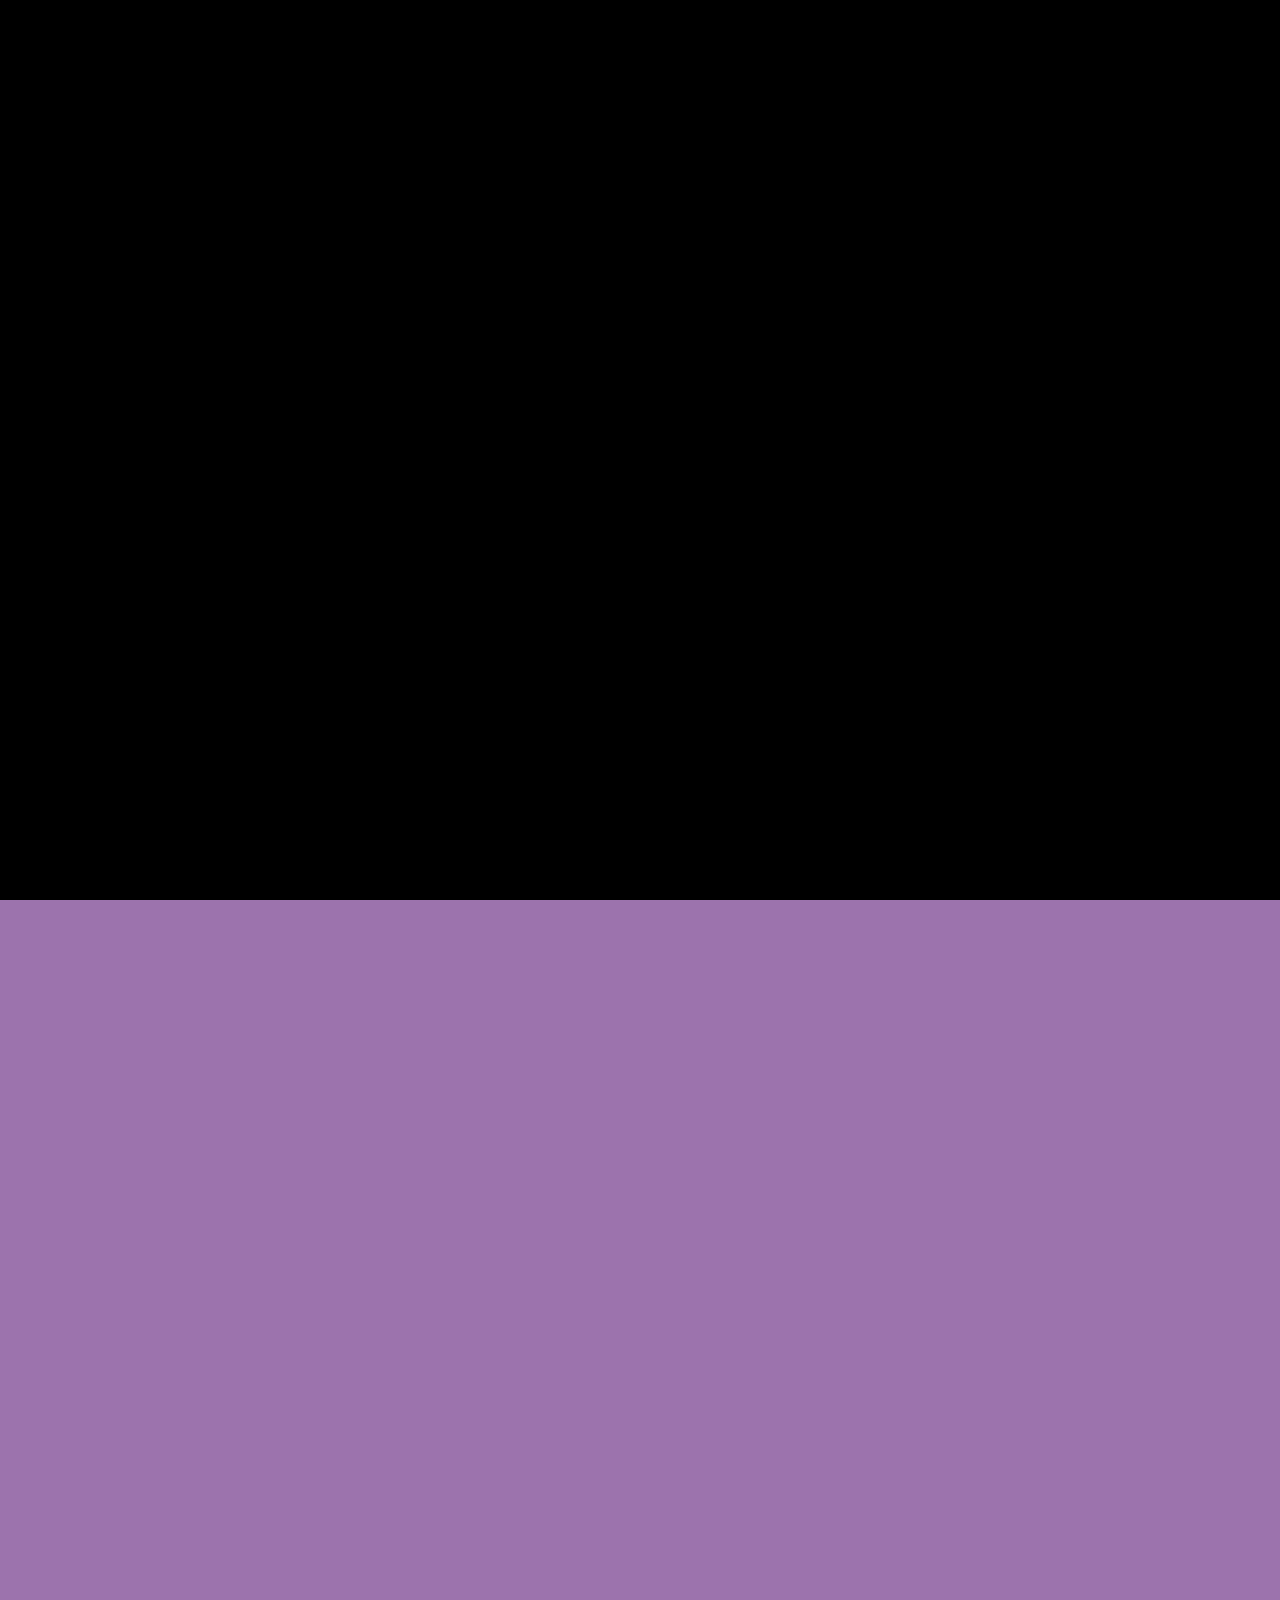
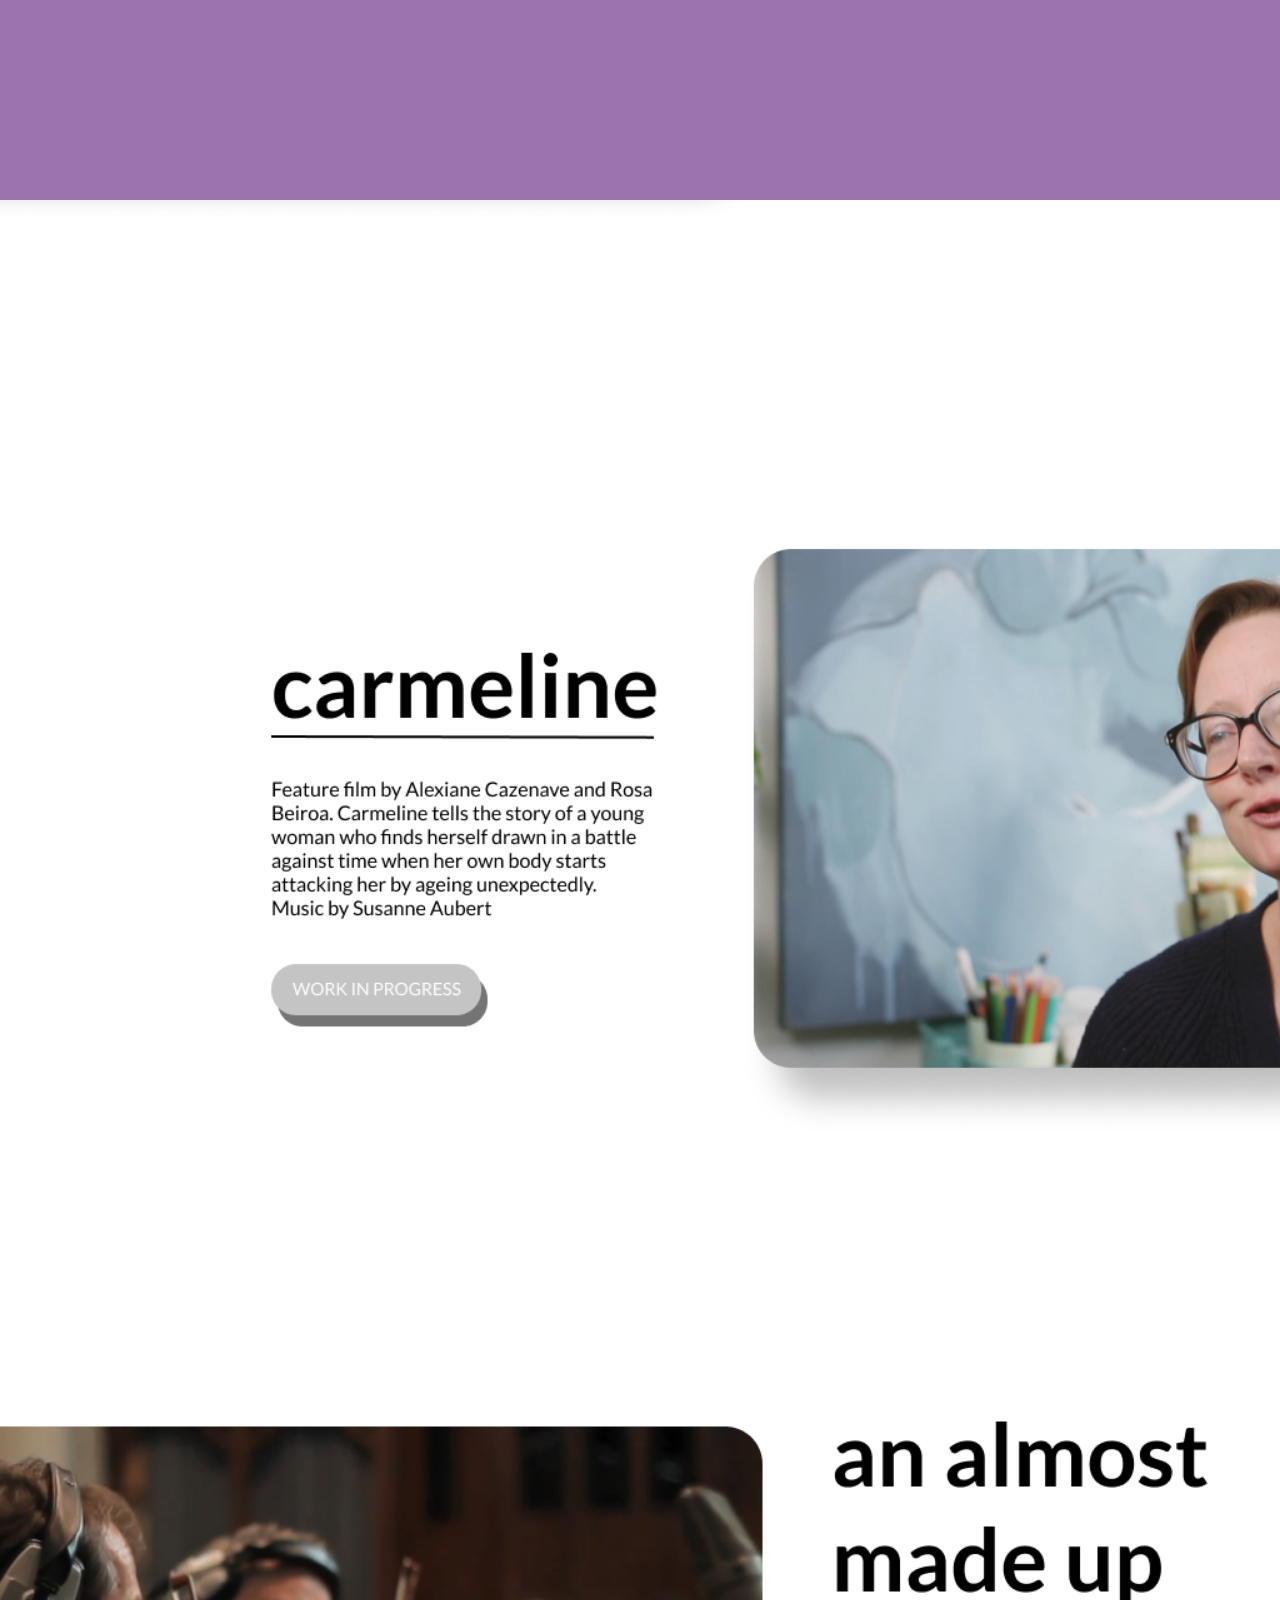
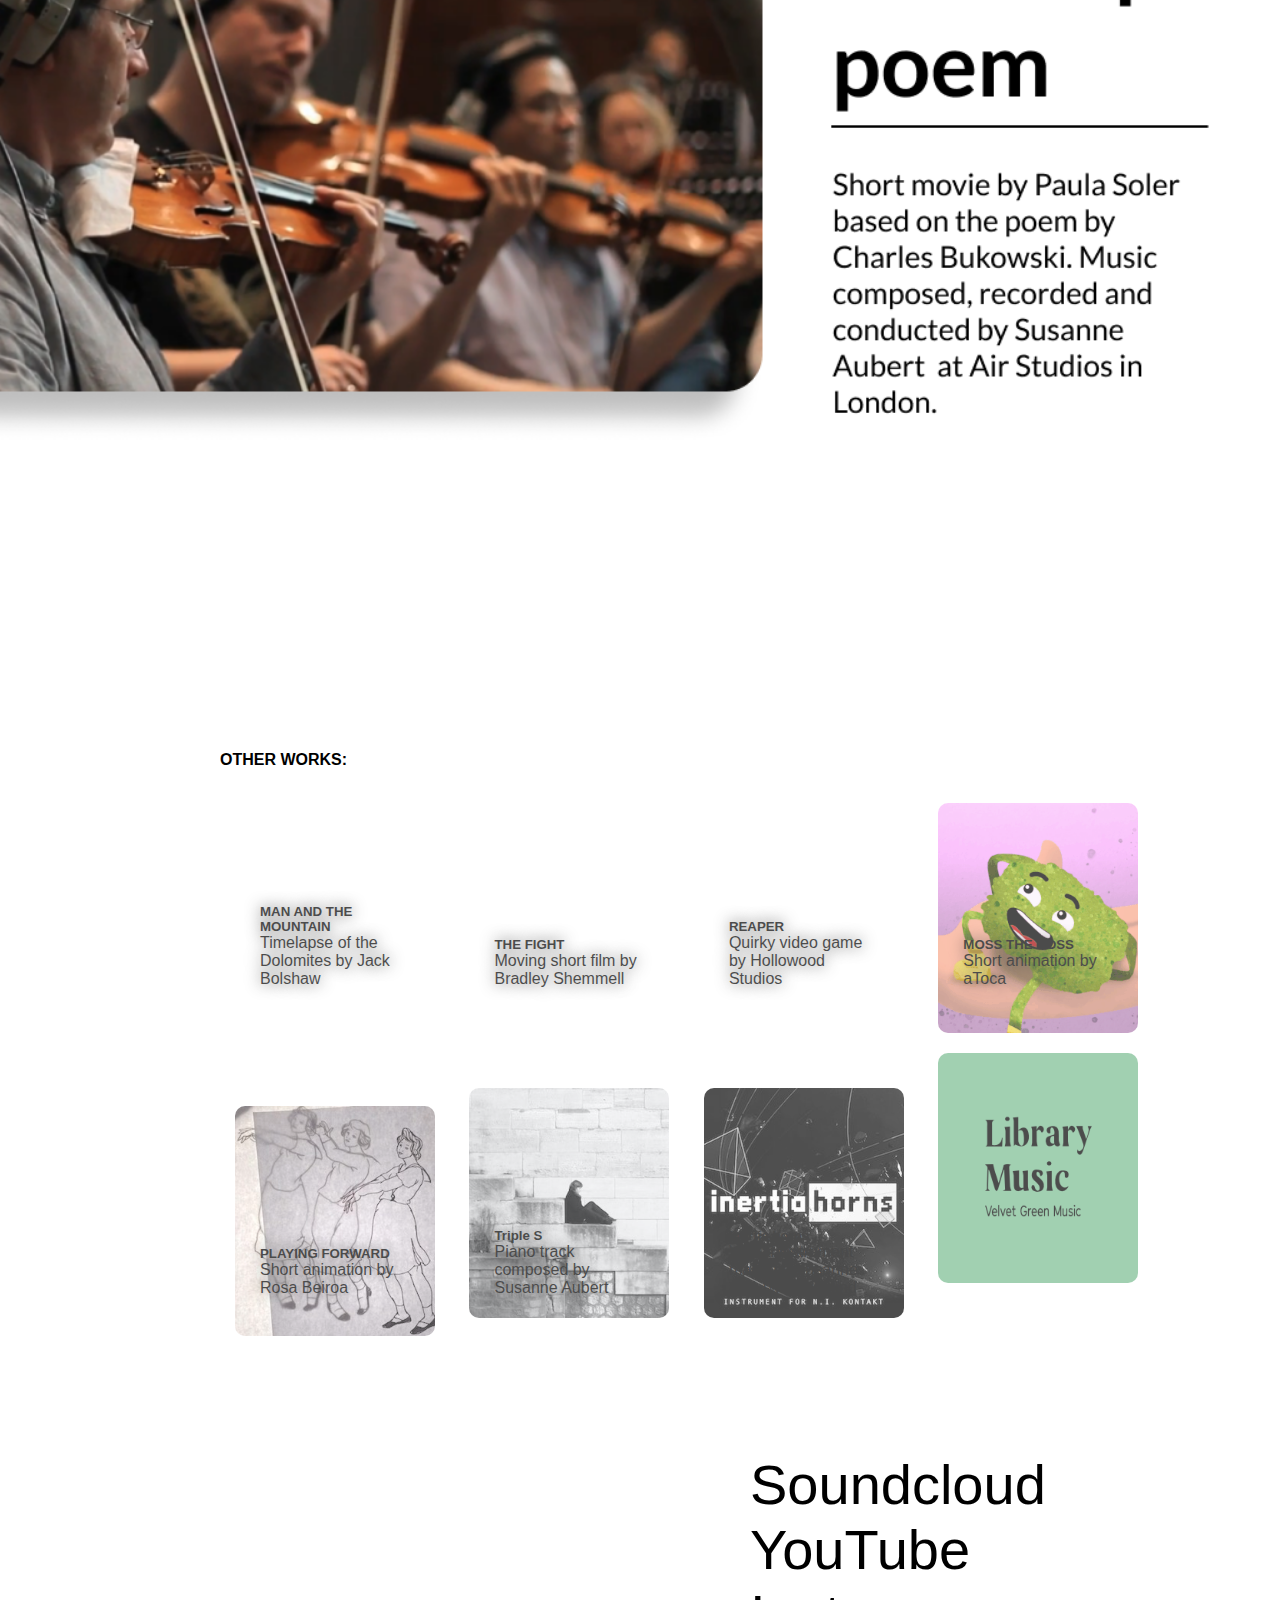
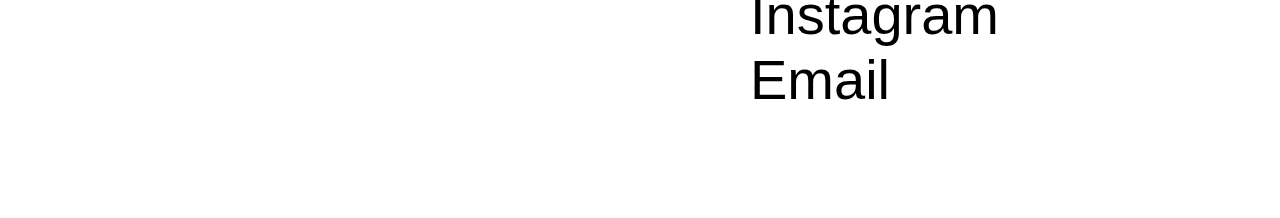
==== index.html @ bd5e6b73 "Initial commit" ====
<!DOCTYPE html>
<html lang="en">
  <head>
    <meta charset="UTF-8" />
    <meta name="viewport" content="width=device-width, initial-scale=1.0" />
    <link rel="stylesheet" href="./style.css" />

    
    <link href="https://fonts.googleapis.com/css2?family=Roboto+Mono:ital,wght@0,100;0,200;0,300;0,400;0,500;1,100;1,200;1,300;1,400;1,500&display=swap" rel="stylesheet">
    <title>Susanne Aubert - Music Composer</title>
  </head>
  <body>
    <main>
      <section class="landing">
         <!-- NAV-->
      <div class="navbar">
        <a href="/index">
      <img src="logo.png" class="logo"></a>
      <nav>
          <ul> 
              <li><a href="/index.html"> WORK</a></li>
              <li><a href="/about.html"> ABOUT</a></li>
              <li><a target="_blank" href="mailto:contact@susanneaubert.com"> CONTACT</a></li>

          </ul>
      </nav>
  </div>



  <!-- IN OUR SKIN-->
 <a href="/inourskin.html"> <div class="inourskin"></div></a>

 <!-- FISHING THE PLASTIC-->
 <a href="https://www.youtube.com/watch?v=7yG1yvk7rE4"> 
 <div class="fishingtheplastic"></div></a>

 <!-- CARMELINE-->
 <a target="_blank" href="http://carmelineshortfilm.rosabeiroa.com/">
 <div class="carmeline"></div></a>

 <!-- an almost made up poem-->

 <a target="_blank" href="https://www.youtube.com/watch?v=UlkgeJ4Yvu0">
 <div class="madeuppoem"></div></a>


 <div class="col images">
     <h4> OTHER WORKS:</h4>

    <a href="/matm.html">
  <div class="card card2">
      <h5> MAN AND THE MOUNTAIN</h5>
      <p>  Timelapse of the Dolomites by Jack Bolshaw</p>
  </div>
</a>
 
<a href="/thefight.html">
  <div class="card card4">
      <h5> THE FIGHT</h5>
      <p> Moving short film by Bradley Shemmell</p>
  </div>
</a>

<a href="/reaper.html">
  <div class="card card3">
      <h5> REAPER</h5>
      <p> Quirky video game by Hollowood Studios</p>
  </div>
</a>
<a target="_blank" href="https://vimeo.com/329091711">
  <div class="card card1">
      <h5> MOSS THE BOSS</h5>
      <p>  Short animation by aToca </p>
  </div>
</a>
<a target="_blank" href="https://vimeo.com/198712061">
  <div class="card card5">
      <h5> PLAYING FORWARD</h5>
      <p>  Short animation by Rosa Beiroa</p>
  </div>
</a>
 
<a target="_blank" href="https://www.youtube.com/watch?v=uPguxqQ-Igk">
  <div class="card card6">
      <h5> Triple S</h5>
      <p> Piano track composed by Susanne Aubert</p>
  </div>
</a>
<a target="_blank" href="https://www.twicefulmind.com/shop/product/inertia-horns-for-n-i-kontakt/">
  <div class="card card7">
      <h5> Inertia horns</h5>
      <p>  Virtual instrument made by Susanne and Twiceful Mind </p>
  </div>
</a>

<a href="https://soundcloud.com/velvetgreenmusic/sets/susanne-aubert">
  <div class="card card8">
      
  </div>
</a>


<div class="socials">
  <a target="_blank" href="https://soundcloud.com/susi-aubert">Soundcloud</a>
  <a target="_blank" href="https://www.youtube.com/watch?v=UlkgeJ4Yvu0">YouTube</a>
  <a target="_blank" href="https://www.instagram.com/aubertski/">Instagram</a>
  <a target="_blank" href="mailto:contact@susanneaubert.com"> Email</a>
</div>

         
            </section>
        </div>
    
      </section>
    </main>
    <div class="intro">
      <div class="intro-text">
        <h1 class="hide">
          <span class="text">Music Composer</span>
        </h1>
        <h1 class="hide">
          <span class="text">for screen</span>
        </h1>
        <h1 class="hide">
          <span class="text"><i style="color:rgb(156, 115, 173)"> Susanne Aubert</i></span>
        </h1>
      </div>
    </div>
    
    <div class="slider"></div>

    
    <script
      src="https://cdnjs.cloudflare.com/ajax/libs/gsap/3.5.1/gsap.min.js"
      integrity="sha512-IQLehpLoVS4fNzl7IfH8Iowfm5+RiMGtHykgZJl9AWMgqx0AmJ6cRWcB+GaGVtIsnC4voMfm8f2vwtY+6oPjpQ=="
      crossorigin="anonymous"
    ></script>
    <script src="./app.js"></script>
  </body>
</html>
---- style.css ----
main {
    font-family: "Roboto Mono", sans-serif;
  }
  
  .landing {
    min-height: 100vh;
    background: url("./hero.jpg");
    background-size: cover;
  
  }
 


  
  .big-text {
    position: absolute;
    margin-top:50px;
    top: 30%;
    left:43.5%;
    transform: translate(-50%, -30%);
    font-size: 5rem;
    font-family: "Roboto Mono", sans-serif;
    color: rgb(61, 61, 61);
  }
  
  .intro {
    background: black;
    position: fixed;
    top: 0;
    left: 0;
    width: 100%;
    height: 100%;
    display: flex;
    justify-content: center;
    align-items: center;
  }
  .slider {
    background: rgb(156, 115, 173);
    position: fixed;
    top: 0;
    left: 0;
    width: 100%;
    height: 100%;
    transform: translateY(100%);
  }
  
  .intro-text {
    color: rgb(233, 233, 233);
    font-family: "Roboto Mono", sans-serif;
    font-size: 3rem;
  }
  
  .hide {
    background: black;
    overflow: hidden;
  }
  
  .hide span {
    transform: translateY(100%);
    display: inline-block;
  }

  .logoimg{
      width:50px;
      
  }
  
  a{
    text-decoration:none;
    color:black;
    transition:0.3s ease-in-out;
  }

  a:hover{
   
    font-weight:bold;
  }

  *{
    margin:0;
    padding:0;
    font-family:'Lato', 'Franklin Gothic Medium', 'Arial Narrow', Arial, sans-serif;

}



a{
   
    color:black;
}




nav{
    flex:1;
    text-align:right;
    margin:2%;

}

nav ul li{
    list-style:none;
    display:inline-block;
    margin-right:7%;
   
}

nav ul li a{
    text-decoration:none;
    color:rgba(27, 27, 27, 0.363);
    font: size 0.8rem;
    transition:0.2s ease-in-out;

}

.navbar{
    height:12%;
    display:flex;
    align-items: center;
    
}

.logo{
    width:100px;
    cursor:pointer;
    margin:2rem;

}

.inourskin{
    background:url(inourskinbkg.png);
    width:100%;
    height:100vh;
    background-size:cover;
    overflow:hidden;
}


.fishingtheplastic{
    background:url(fishingplasticbkg.png);
    width:100%;
    height:100vh;
    background-size:cover;
    overflow:hidden;
}

.carmeline{
    background:url(carmelinebkg.png);
    width:100%;
    height:100vh;
    background-size:cover;
    overflow:hidden;
}


.madeuppoem{
    background:url(analmostmadeuppoembkg.png);
    width:100%;
    height:100vh;
    background-size:cover;
    overflow:hidden;
}

.card{
    width:200px;
    height:230px;
    display:inline-block;
    border-radius:10px;
    box-sizing:border-box;
    padding: 15px 25px;
    margin:10px 15px;
    background-position: center;
    background-size:cover;
    transition: transform 0.5s;
   


}

.col{
    padding-top:15%;
}


.images{
    padding-left:220px;
}

.card1{
    background-image: url(atoca.gif);
    padding-top:134px;
  
    transition: 0.3s ease-in-out;
    opacity:0.7;
}



.card1:hover{
   
    opacity:1;
}



.card2{
    background-image: url(matm.gif);
    padding-top:120px;
  
    transition: 0.3s ease-in-out;
    opacity:0.7;
}
.card2:hover{
   
    opacity:1;
}

.card3{
    background-image: url(reaper.gif);
    padding-top:140px;
    transition: 0.3s ease-in-out;
    opacity:0.7;
   
 
}

.card3:hover{
  
    opacity:1;
}



.card4{
    background-image: url(fight.gif);
    padding-top:140px;

    transition: 0.3s ease-in-out;
    opacity:0.7;
}
.card4:hover{
   
    opacity:1;
   
}

.card:hover{
    transform:translateY(-5px);
}

.card p{
    text-shadow: 0 0 15px #000;
   
    
}

.card h5{
    text-shadow: 0 0 15px #000;
}

.card5{
  background-image: url(playit.png);
  padding-top:140px;

  transition: 0.3s ease-in-out;
  opacity:0.7;
}

.card5:hover{
   
  opacity:1;
 
}

.card6{
  background-image: url(triples.jpg);
  padding-top:140px;

  transition: 0.3s ease-in-out;
  opacity:0.7;
}

.card6:hover{
   
  opacity:1;
 
}


.card7{
  background-image: url(interia.jpg);
  padding-top:140px;

  transition: 0.3s ease-in-out;
  opacity:0.7;
}

.card7:hover{
   
  opacity:1;
 
}

.card8{
  background-image: url(librarymusic.png);
  padding-top:140px;

  transition: 0.3s ease-in-out;
  opacity:0.7;
}

.card8:hover{
  opacity:1;
}

.socials{
  margin:10% 50%;
  font-size:3.5rem;
  transition:0.2s ease-in-out;

}



* {
  margin: 0;
  padding: 0;
  box-sizing: border-box;
}
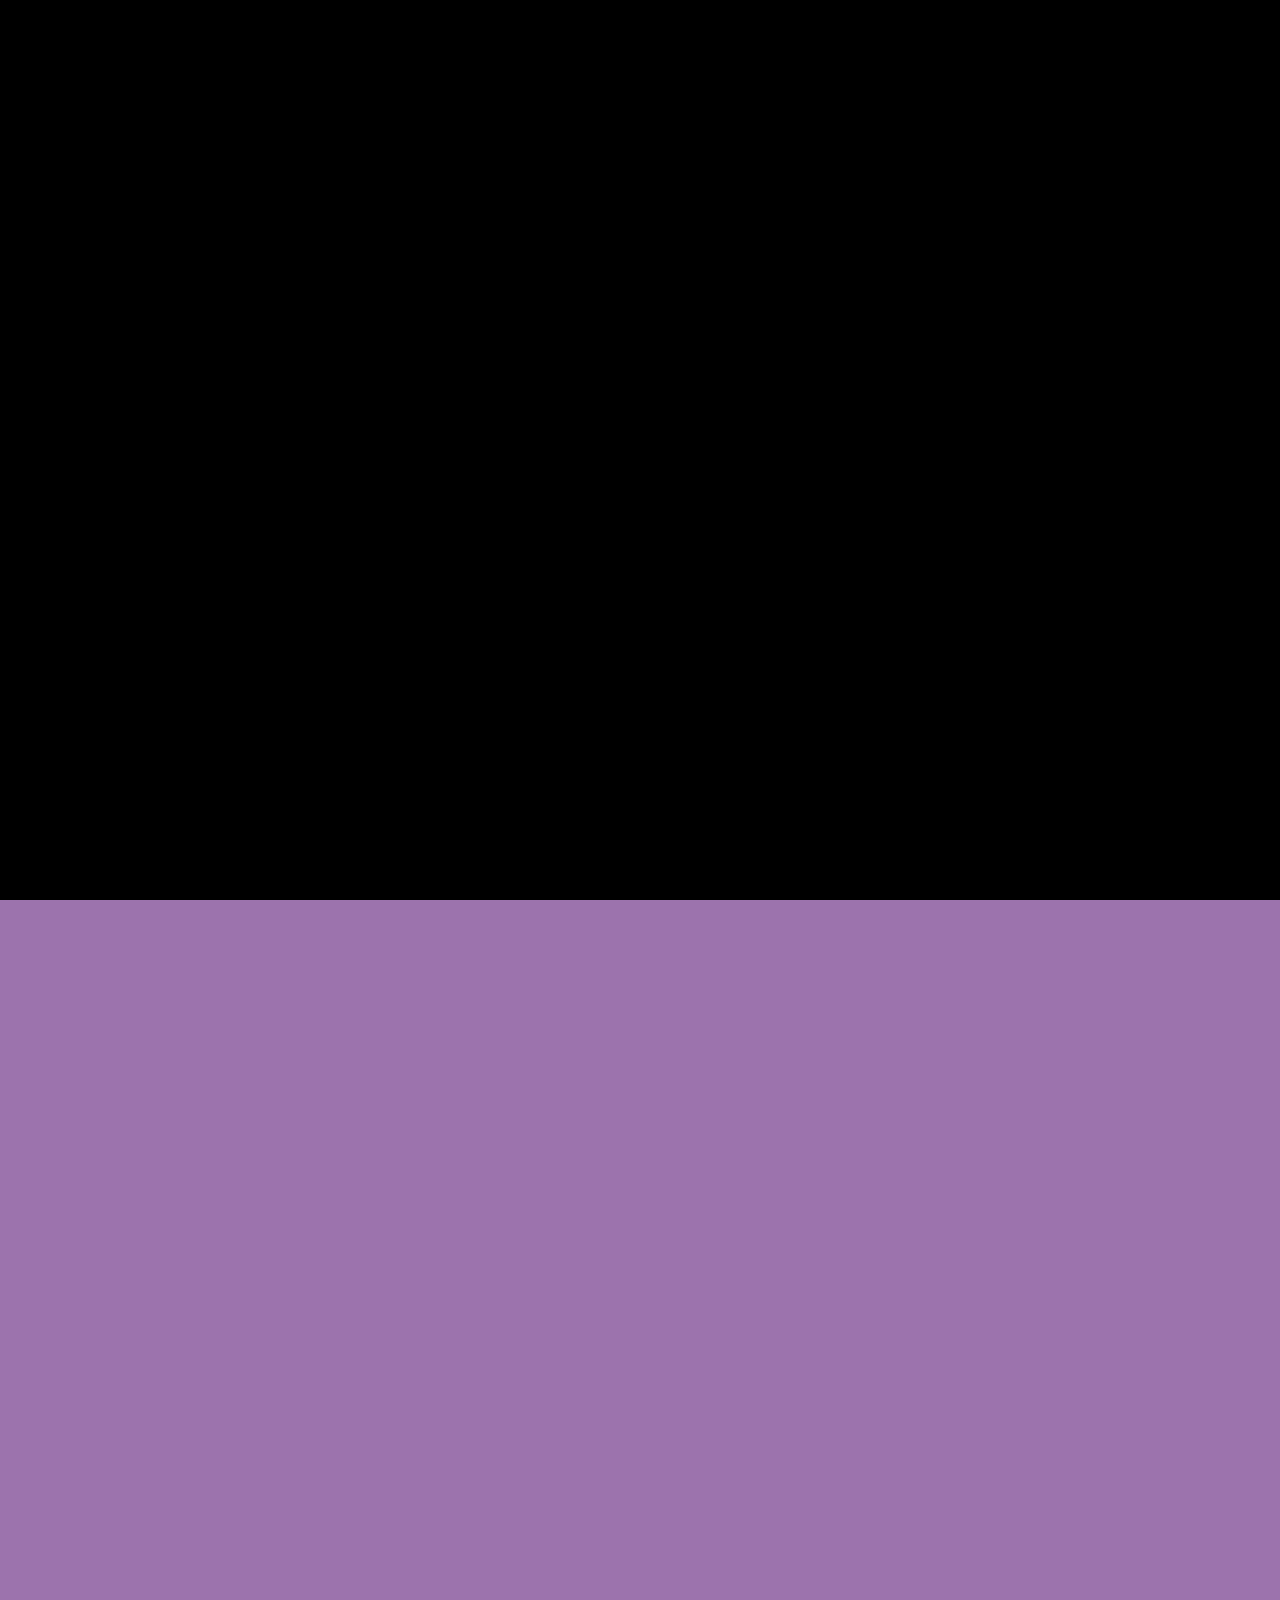
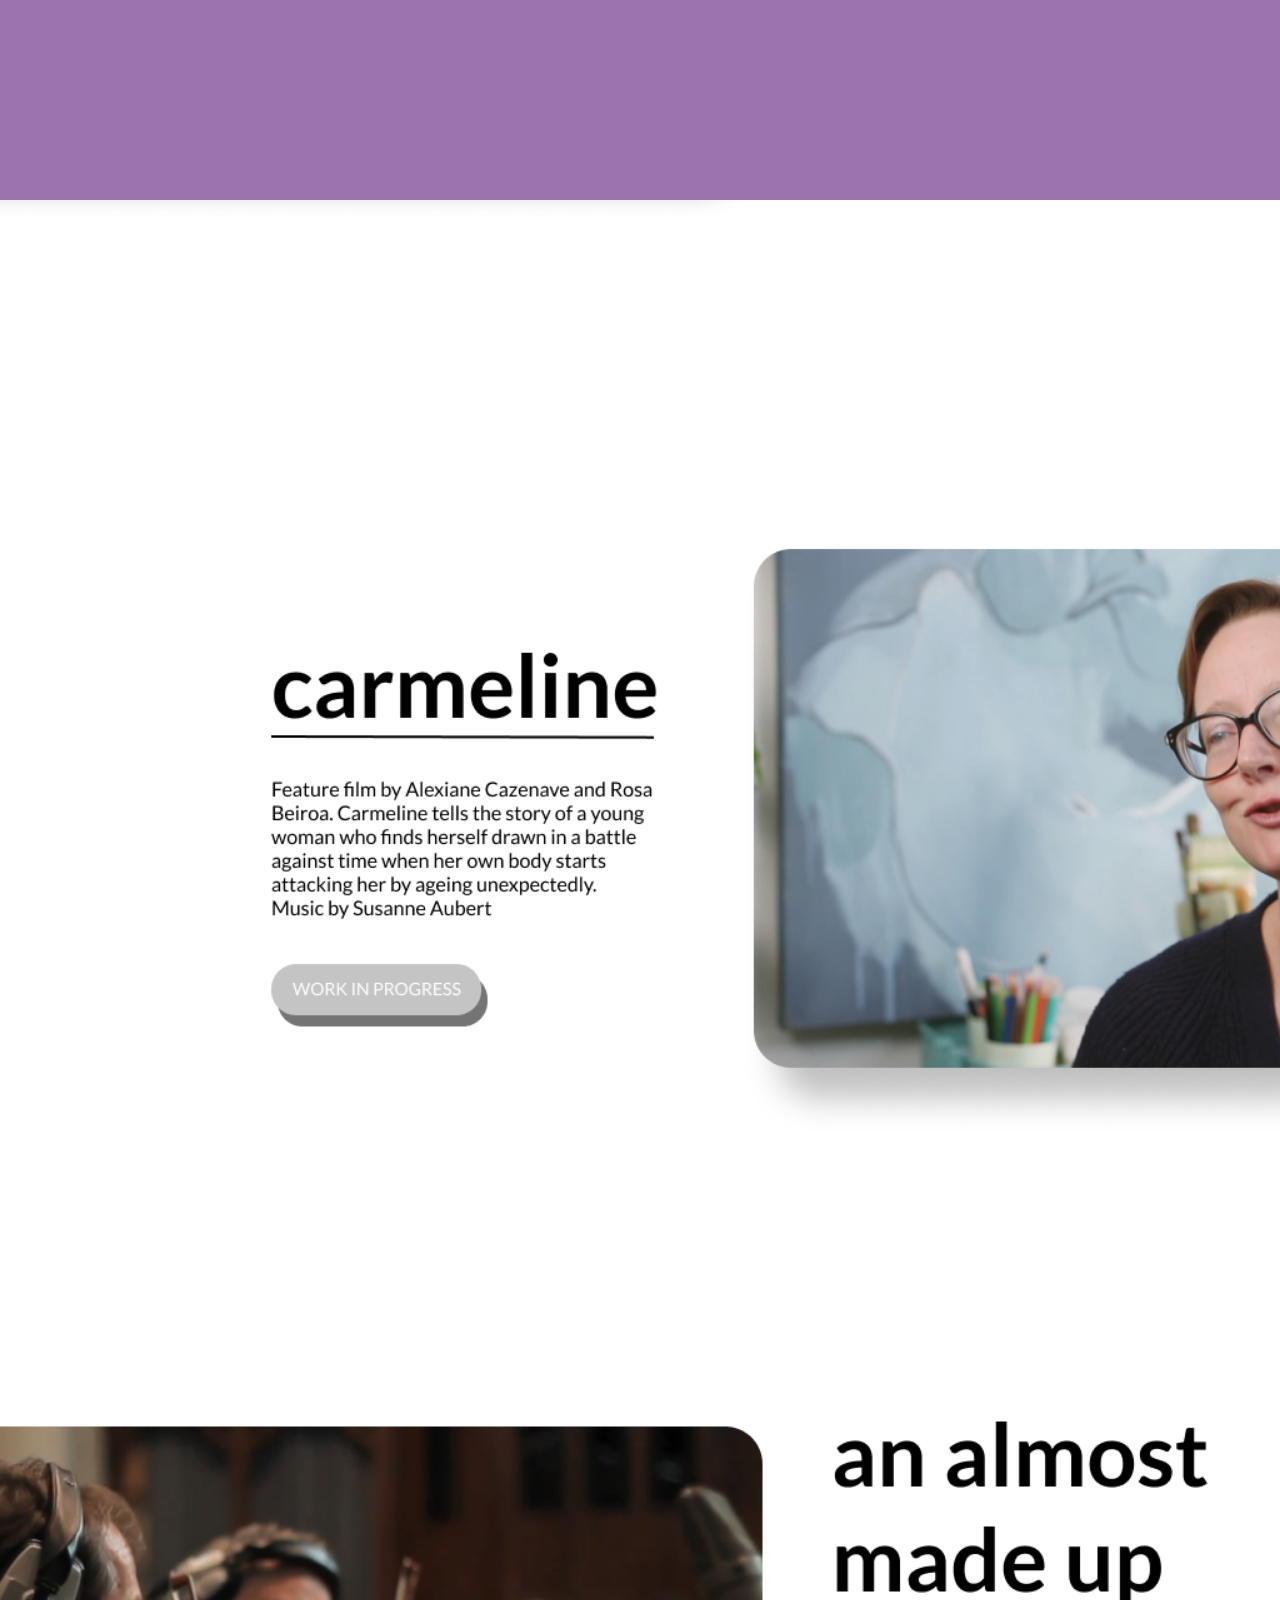
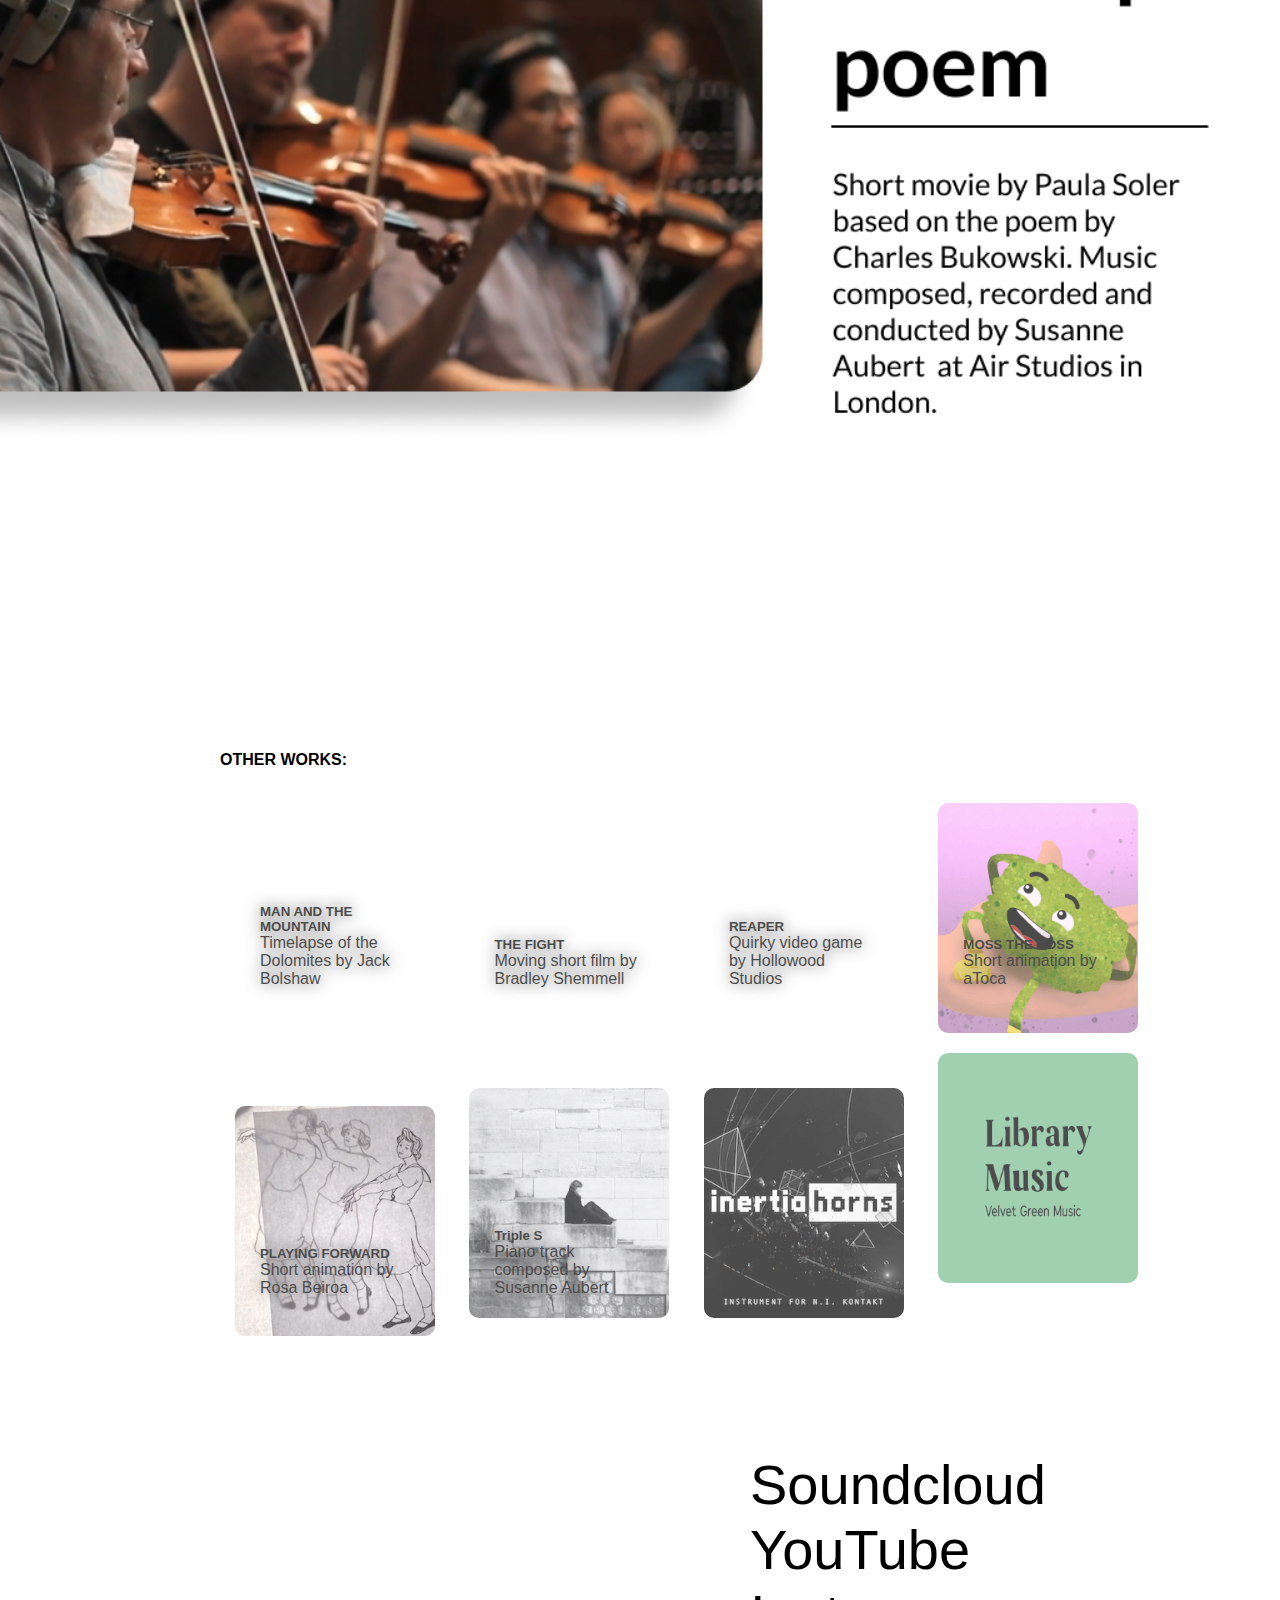
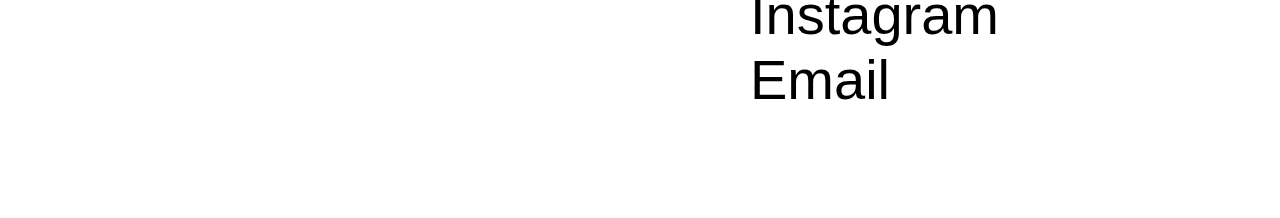
==== commit 6d0fe873: "Update index.html" ====
--- a/index.html
+++ b/index.html
@@ -8,6 +8,20 @@
     
     <link href="https://fonts.googleapis.com/css2?family=Roboto+Mono:ital,wght@0,100;0,200;0,300;0,400;0,500;1,100;1,200;1,300;1,400;1,500&display=swap" rel="stylesheet">
     <title>Susanne Aubert - Music Composer</title>
+    <meta name="description" content="Susanne Aubert is a Norwegian Product Designer who creates practical and elegant
+    design solutions based on thorough user research, wireframing,  prototyping and user testing." >
+    
+    <meta name="robots" content="index, follow" /> 
+    
+        <!-- Global site tag (gtag.js) - Google Analytics -->
+        <script async src="https://www.googletagmanager.com/gtag/js?id=UA-174935495-1"></script>
+        <script>
+          window.dataLayer = window.dataLayer || [];
+          function gtag(){dataLayer.push(arguments);}
+          gtag('js', new Date());
+        
+          gtag('config', 'UA-174935495-1');
+        </script>
   </head>
   <body>
     <main>
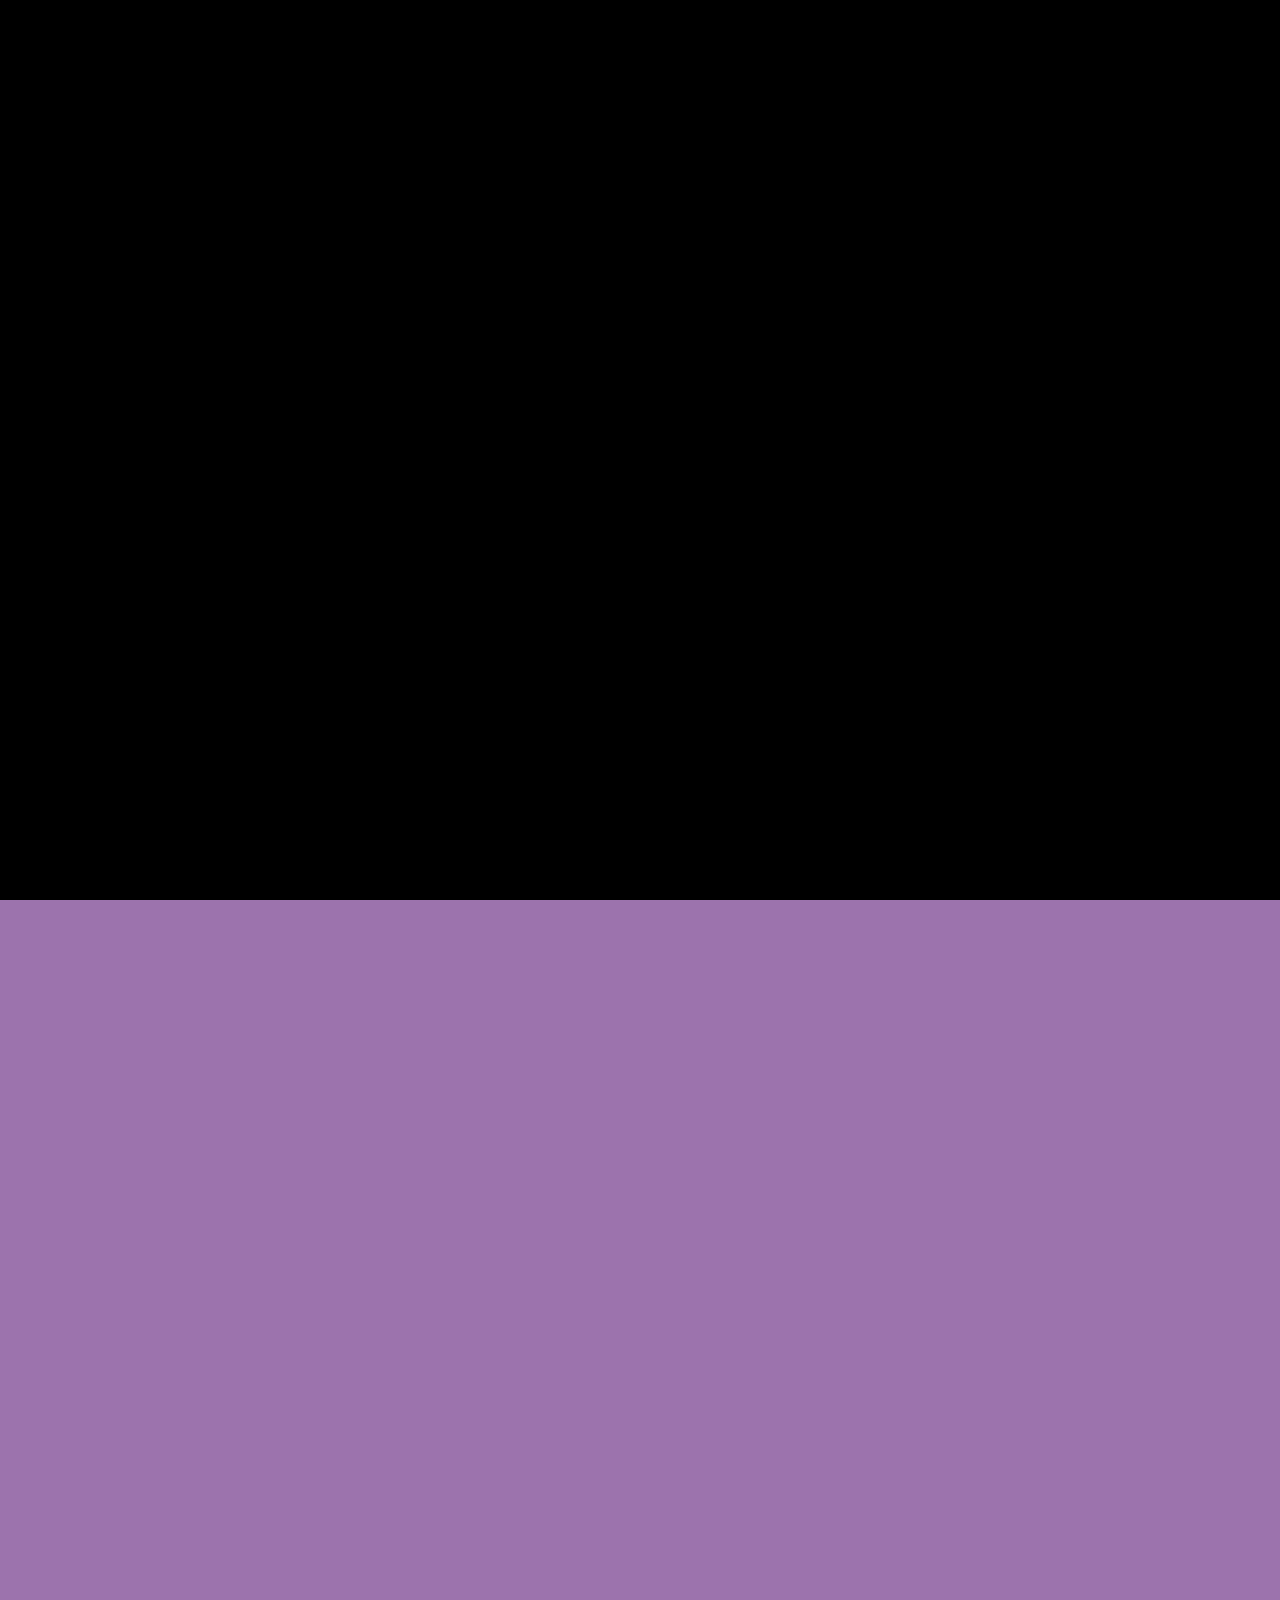
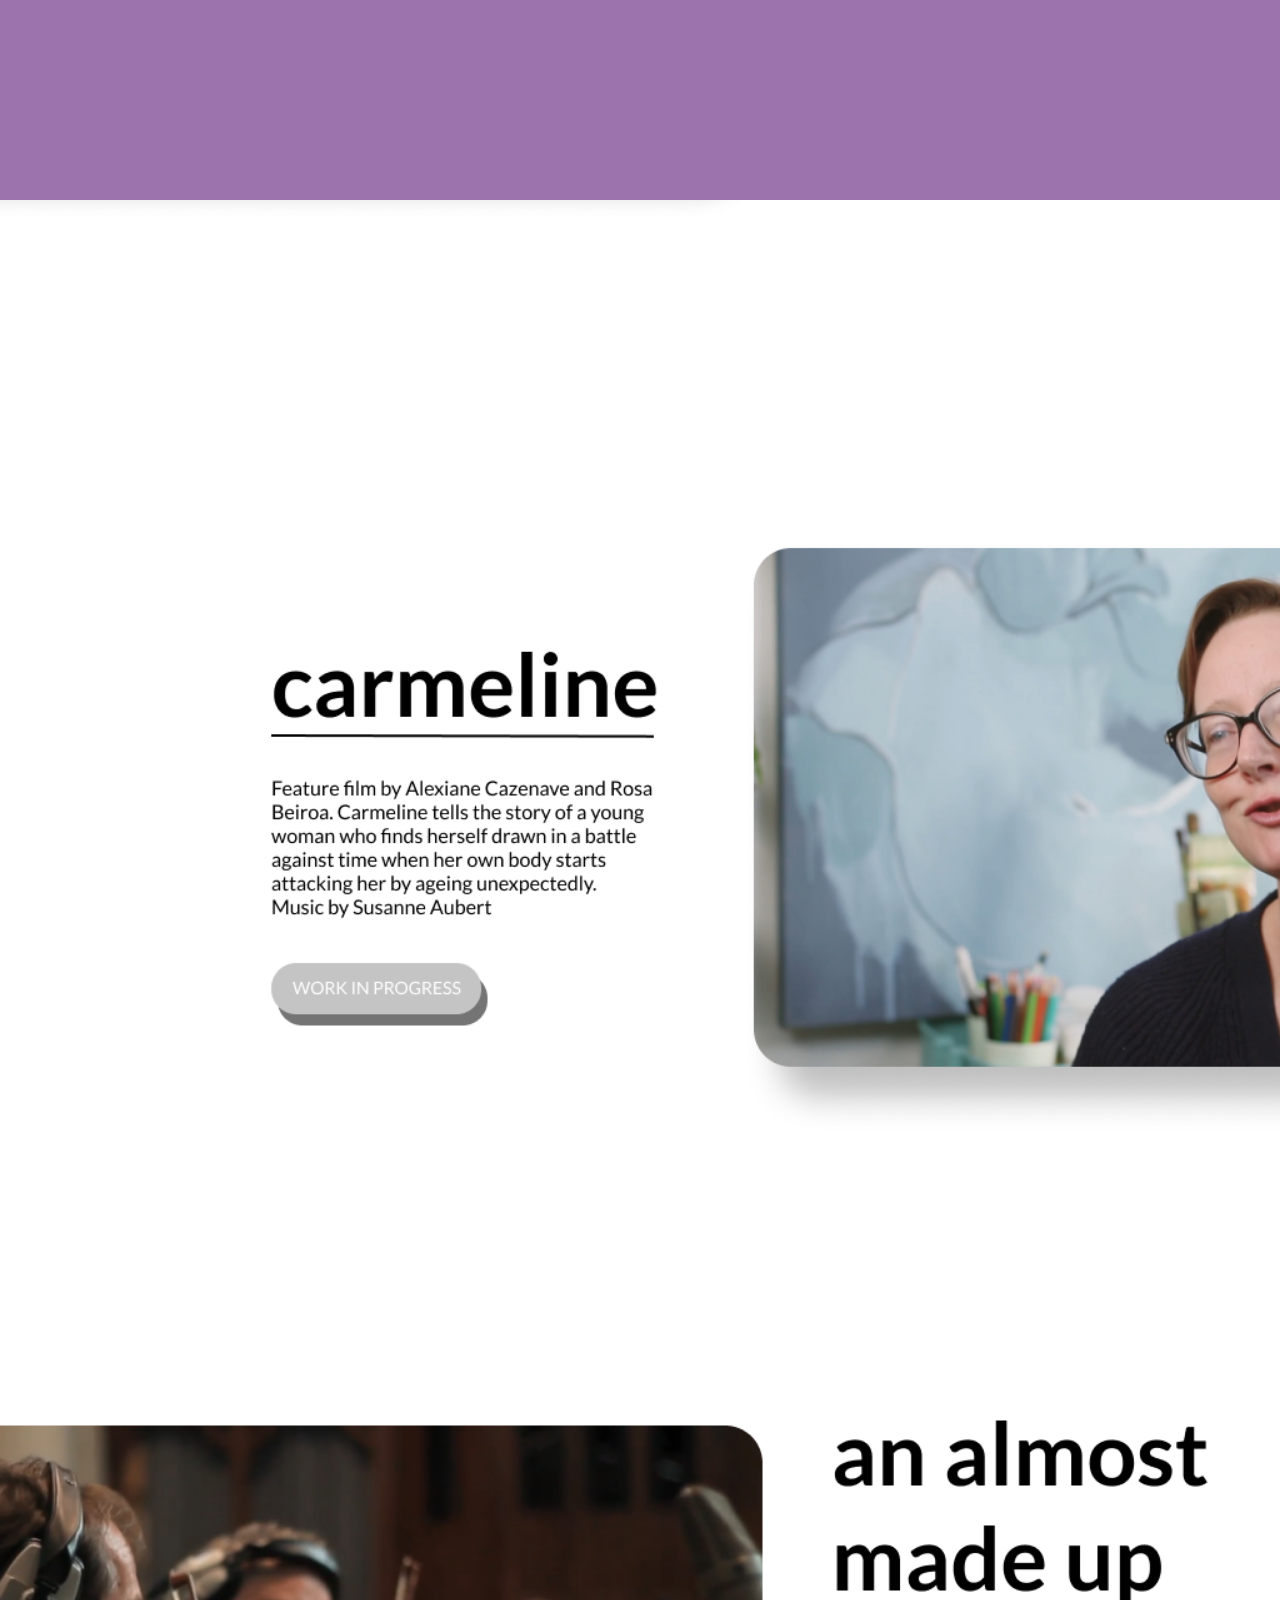
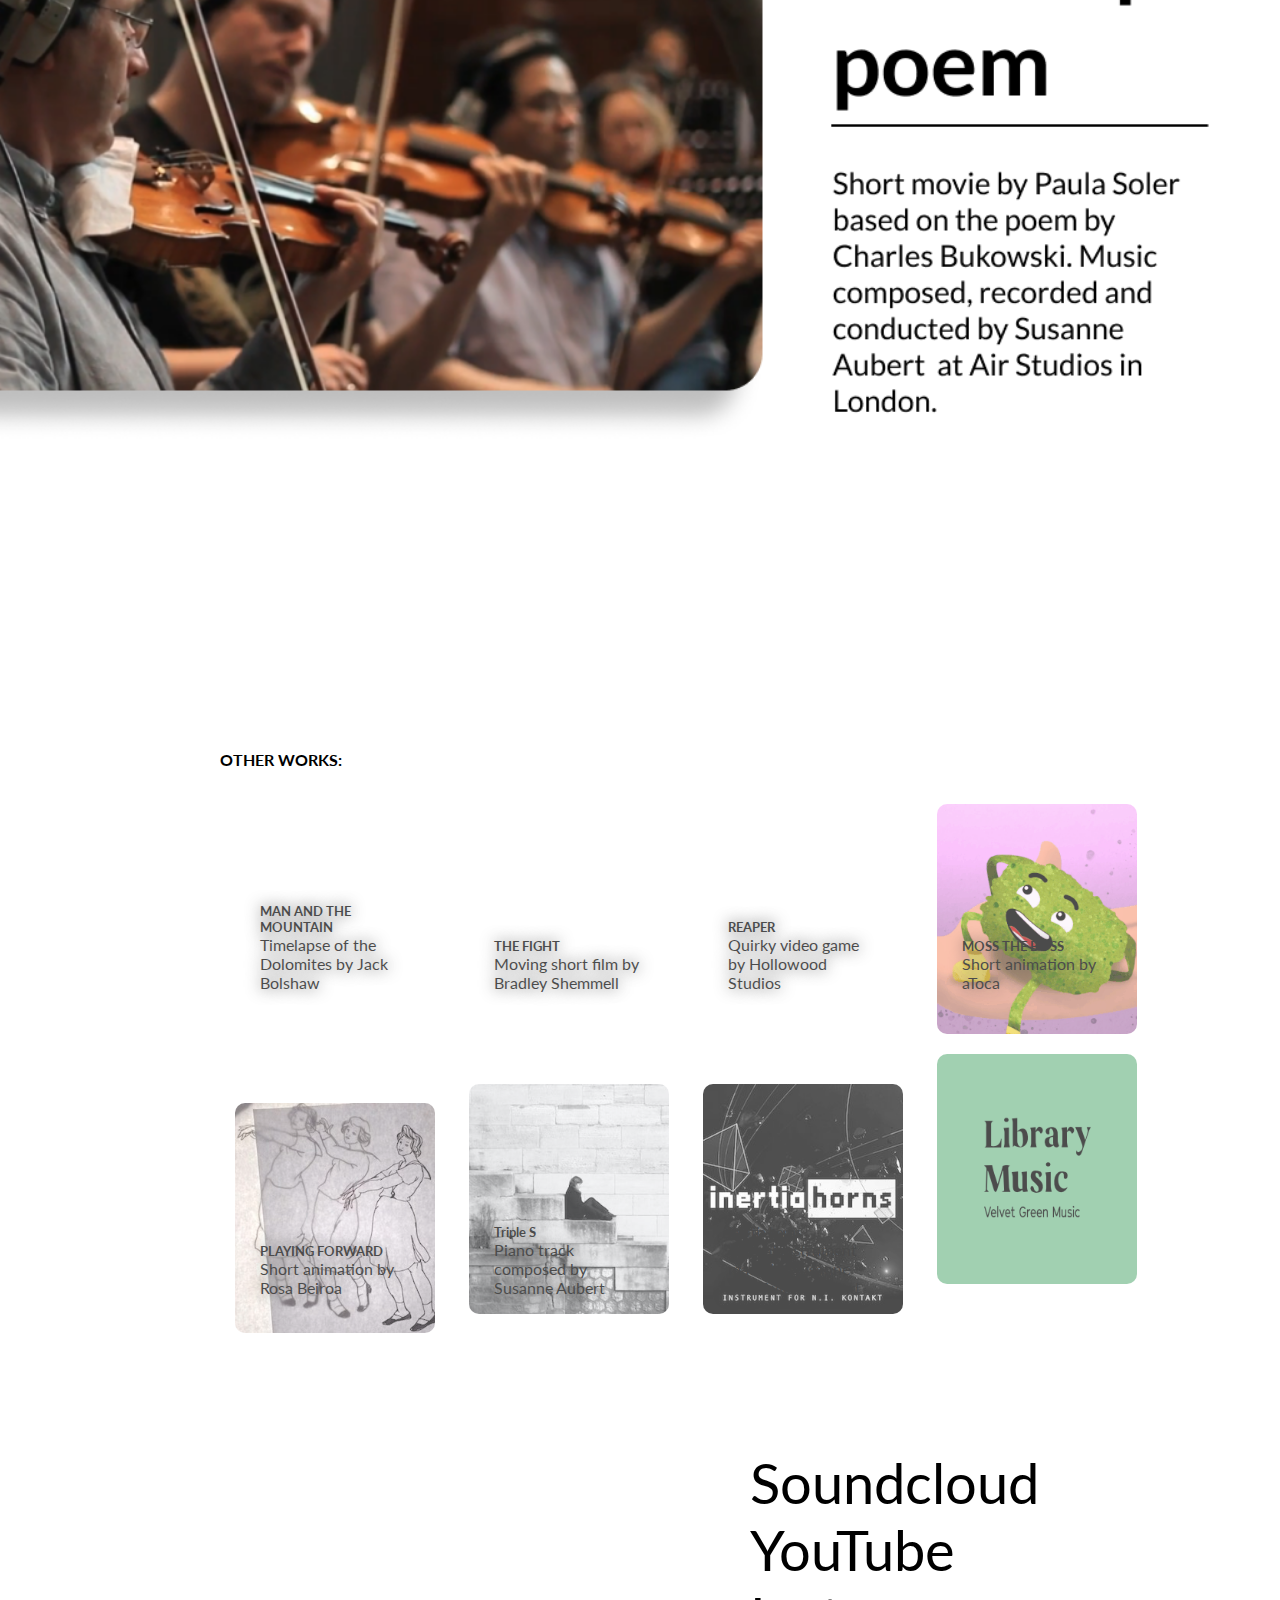
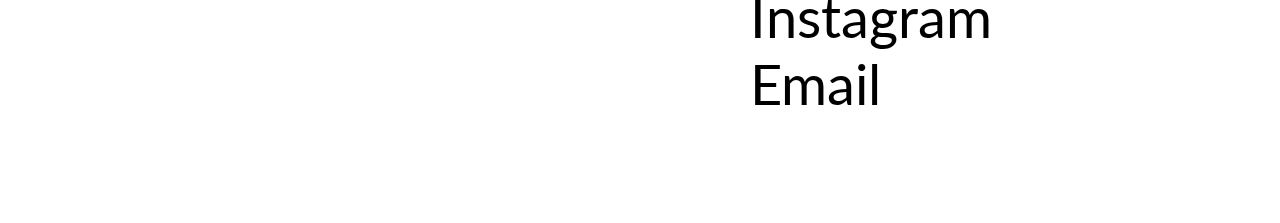
==== commit d07db930: "adding lato to index" ====
--- a/index.html
+++ b/index.html
@@ -8,6 +8,8 @@
     
     <link href="https://fonts.googleapis.com/css2?family=Roboto+Mono:ital,wght@0,100;0,200;0,300;0,400;0,500;1,100;1,200;1,300;1,400;1,500&display=swap" rel="stylesheet">
     <title>Susanne Aubert - Music Composer</title>
+    <link rel="preconnect" href="https://fonts.gstatic.com">
+<link href="https://fonts.googleapis.com/css2?family=Lato:ital,wght@0,400;0,700;1,400&display=swap" rel="stylesheet">
     <meta name="description" content="Susanne Aubert is a Norwegian Product Designer who creates practical and elegant
     design solutions based on thorough user research, wireframing,  prototyping and user testing." >
     
